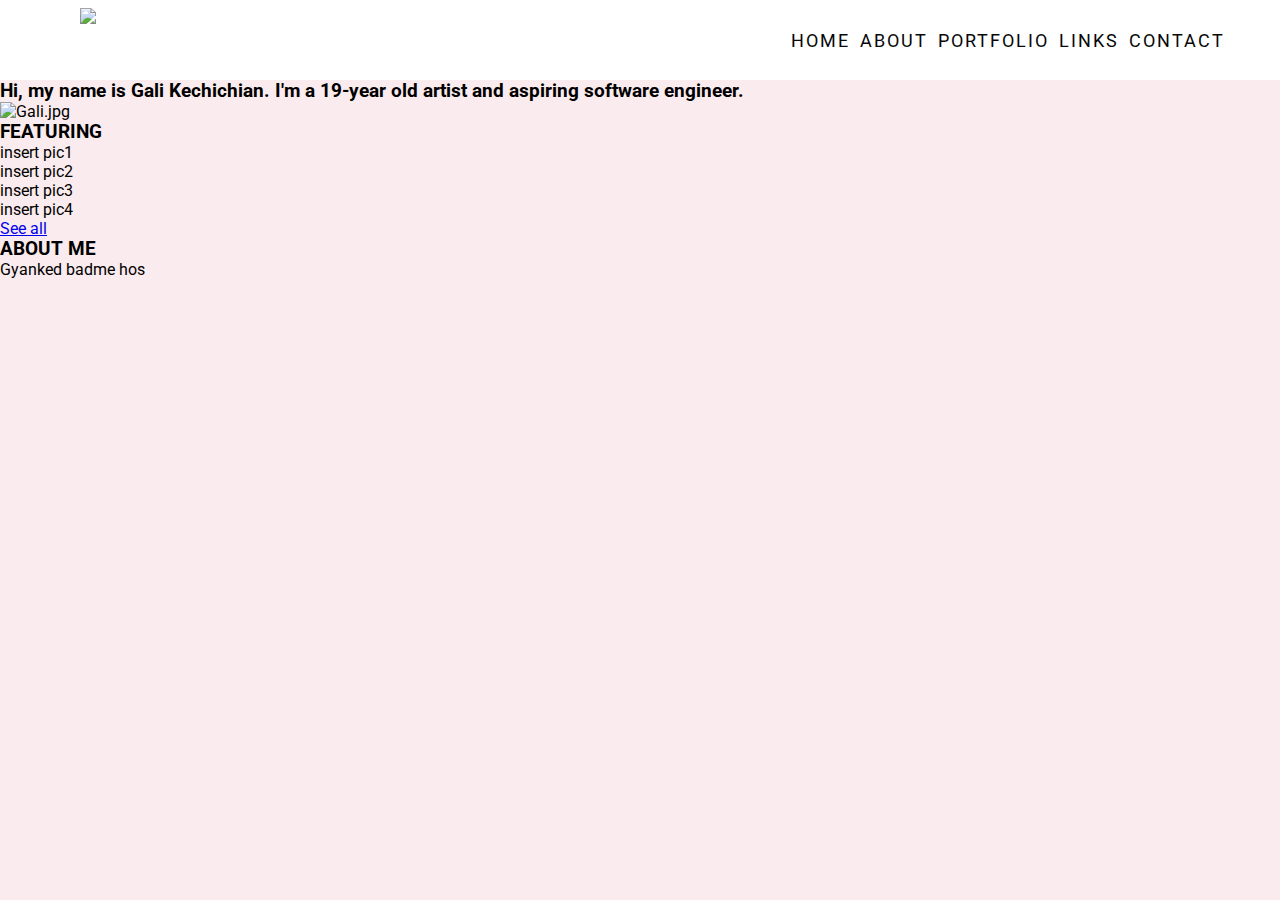
==== index.html @ 32425674 "v1" ====
<!DOCTYPE html>
<html lang="en">
<head>
    <meta charset="UTF-8">
    <meta http-equiv="X-UA-Compatible" content="IE=edge">
    <meta name="viewport" content="width=device-width, initial-scale=1.0">
    <title>Personal Portfolio</title>
    <link rel="stylesheet" href="style.css">
    <link rel="preconnect" href="https://fonts.googleapis.com">
<link rel="preconnect" href="https://fonts.gstatic.com" crossorigin>
<link href="https://fonts.googleapis.com/css2?family=Roboto:wght@100;300&display=swap" rel="stylesheet">
<link rel="stylesheet" href="https://cdnjs.cloudflare.com/ajax/libs/font-awesome/4.7.0/css/font-awesome.min.css"> 
</head>

<body>
    <nav id="topnav" class="myTopnav">
        <img class="Logo" src="myLogo.png" width="200"></img>
        <a href="javascript:void(0);" class="icon" onclick="myFunction()">
            <i class="fa fa-bars"></i>
        </a>
        <ul class="list-elements">
            <li><a href="index.html">HOME</a></li>
            <li><a href="#bio">ABOUT</a></li>
            <li><a href="works.html">PORTFOLIO</a></li>
            <li><a href="links.html">LINKS</a></li>
            <li><a href="contact.html">CONTACT</a></li>
        </ul>     
    </nav>
    <div class="filler"></div>
    <div>
        <h3 class="intro">Hi, my name is Gali Kechichian. I'm a 19-year old artist and aspiring software engineer.</h3>
        <img class="pic" src="gagoul.jpg" alt="Gali.jpg">
    </div>
    
    <div>
        <!-- Comment !!! :) -->
        <h3 class="feat">FEATURING</h3>
        <div class="drawing1">insert pic1</div>
        <div class="drawing2">insert pic2</div>
        <div class="drawing3">insert pic3</div>
        <div class="drawing4">insert pic4</div>
        <div class="seeall"><a href="ARTDEPO">See all</a></div>
        <h3 class="bio" id="bio">ABOUT ME </h3>
        <p>
            Gyanked badme hos
        </p>
    </div>

    <script>
    function myFunction() {
        var x = document.getElementById("myTopnav");
        if (x.className === "topnav") {
            x.className += " responsive";
        } else {
            x.className = "topnav";
        }
}
    </script>
</body>
</html>
---- style.css ----
* {
    margin: 0;
    padding: 0;
    font-family: 'Roboto', sans-serif;
    box-sizing:border-box;
}

body{
    background: hsl(347, 58%, 95%);
}

nav{
    height: 80px;
    background: white;
    display: flex;
    justify-content: space-between;
    align-items: center;
    padding: 0px 50px 0px 80px;
    position:fixed;
    width: 100%;
}

.Logo {
    height: 80%;
    width: auto;
}

.icon{
    color: rgb(195, 131, 131);
    display:none
    
}

nav ul{
    display: flex;
    list-style: none;

}
nav ul li a{
    color: #080808;
    text-decoration: none;
    margin: 0 5px;
    font-size: 18px;
    letter-spacing: 2px;
    transition: 0.3s;

}

nav ul li a:hover, nav ul li a.active{
    color: brown;
}

nav .menu-btn i{
    color:#080808;
}

.filler {
    height: 80px;
}

@media only screen and (max-width: 600px) {
    nav{
        height:65px;
        margin: auto;
        padding-top: 5px;
        padding-left: 17%;
        position:static;
    }

    .Logo {
        height: 50px;
        width: auto;
     }
    
    nav ul{
        position: fixed;
        top: 60px;
        left: 0;
        height: 100vh;
        width: 100%;
        display: block;
        text-align: center;

    }

    nav ul li{
        margin: 40px 0;
        font-size: 20px;
        display:blcok
    }

    .filler{
        height: 0;
    }

    .icon{
        display:inline;
    }




}
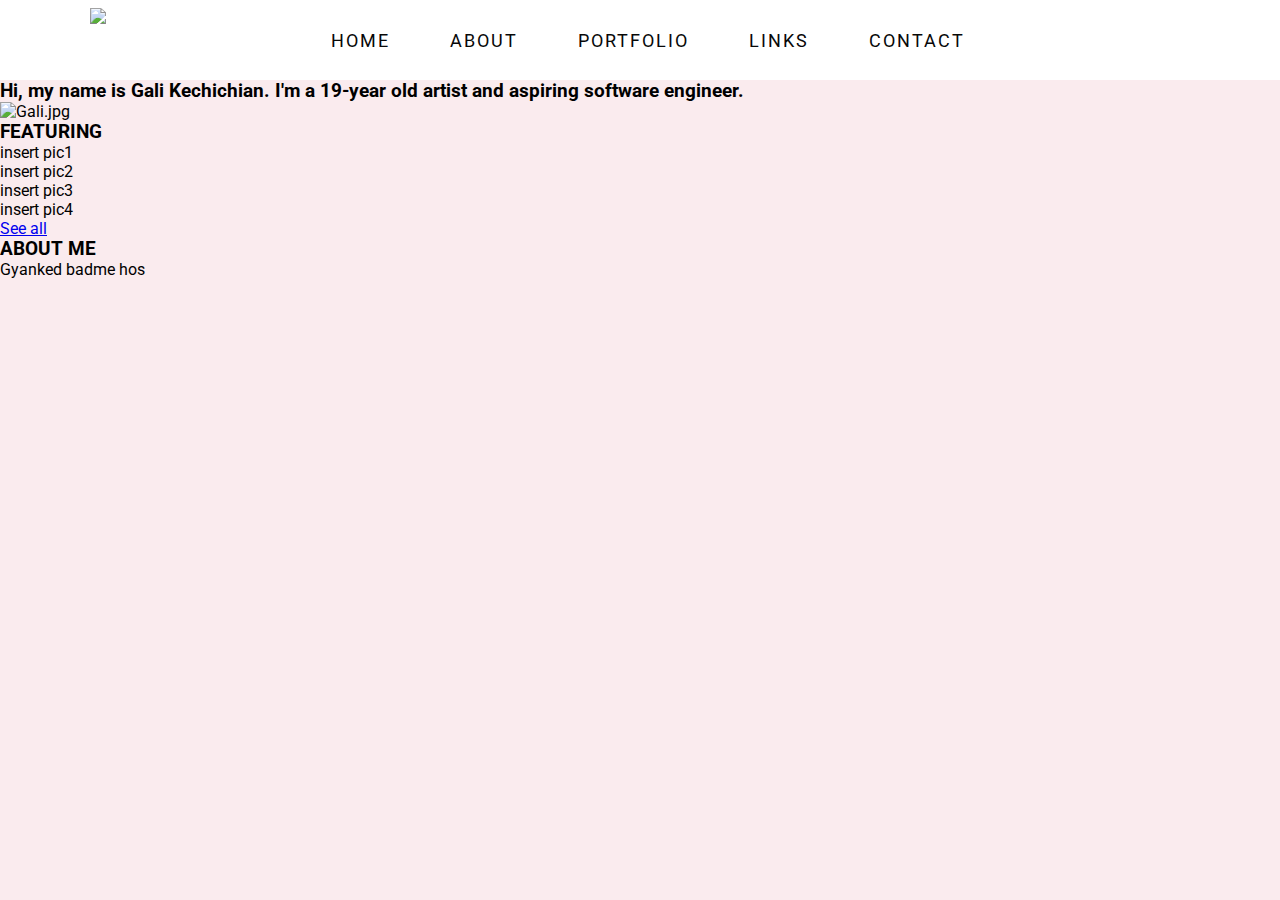
==== commit 138da4c2: "responive navbar added" ====
--- a/index.html
+++ b/index.html
@@ -13,20 +13,24 @@
 </head>
 
 <body>
-    <nav id="topnav" class="myTopnav">
-        <img class="Logo" src="myLogo.png" width="200"></img>
-        <a href="javascript:void(0);" class="icon" onclick="myFunction()">
-            <i class="fa fa-bars"></i>
-        </a>
-        <ul class="list-elements">
+    <nav>
+        <img class="logo" src="myLogo.png" width="200"></img>
+        <ul class="nav-links">
             <li><a href="index.html">HOME</a></li>
             <li><a href="#bio">ABOUT</a></li>
             <li><a href="works.html">PORTFOLIO</a></li>
             <li><a href="links.html">LINKS</a></li>
             <li><a href="contact.html">CONTACT</a></li>
-        </ul>     
+        </ul>
+        <div class="burger">
+            <div class="one"></div>
+            <div class="two"></div>
+            <div class="three"></div>
+        </div>   
     </nav>
+    
     <div class="filler"></div>
+    
     <div>
         <h3 class="intro">Hi, my name is Gali Kechichian. I'm a 19-year old artist and aspiring software engineer.</h3>
         <img class="pic" src="gagoul.jpg" alt="Gali.jpg">
@@ -46,15 +50,6 @@
         </p>
     </div>
 
-    <script>
-    function myFunction() {
-        var x = document.getElementById("myTopnav");
-        if (x.className === "topnav") {
-            x.className += " responsive";
-        } else {
-            x.className = "topnav";
-        }
-}
-    </script>
+    <script src="app.js"></script>
 </body>
 </html>--- a/style.css
+++ b/style.css
@@ -3,6 +3,8 @@
     padding: 0;
     font-family: 'Roboto', sans-serif;
     box-sizing:border-box;
+    transition: 0.3s;
+
 }
 
 body{
@@ -15,20 +17,14 @@
     display: flex;
     justify-content: space-between;
     align-items: center;
-    padding: 0px 50px 0px 80px;
+    padding: 0 7%;
     position:fixed;
     width: 100%;
 }
 
-.Logo {
+.logo {
     height: 80%;
     width: auto;
-}
-
-.icon{
-    color: rgb(195, 131, 131);
-    display:none
-    
 }
 
 nav ul{
@@ -39,66 +35,99 @@
 nav ul li a{
     color: #080808;
     text-decoration: none;
-    margin: 0 5px;
     font-size: 18px;
     letter-spacing: 2px;
-    transition: 0.3s;
+    margin: 0 30px;
+    display:block;
+
 
 }
-
 nav ul li a:hover, nav ul li a.active{
     color: brown;
-}
-
-nav .menu-btn i{
-    color:#080808;
 }
 
 .filler {
     height: 80px;
 }
 
-@media only screen and (max-width: 600px) {
-    nav{
-        height:65px;
-        margin: auto;
-        padding-top: 5px;
-        padding-left: 17%;
-        position:static;
+.burger div{
+    width:25px;
+    height:2px;
+    margin:5px;
+    background-color: rgb(195, 131, 131);
+    display:none;
+}
+
+.burger {
+    align-items: center;
+    justify-content: center;
+    cursor:pointer;
+}
+
+@media screen and (max-width: 768px) {
+    body{
+        overflow-x: hidden;
+    }
+    
+    nav {
+        position: static;
+        height: 11vh;
+        padding: 0 12%;
+
+    }
+    .filler {
+        height:0px;
     }
 
-    .Logo {
-        height: 50px;
-        width: auto;
-     }
-    
-    nav ul{
-        position: fixed;
-        top: 60px;
-        left: 0;
-        height: 100vh;
-        width: 100%;
-        display: block;
-        text-align: center;
+    .nav-links {
+        position:absolute;
+        justify-content: space-around;
+        right:0px;
+        height:89vh;
+        top: 11vh;
+        background-color: white;
+        display:flex;
+        flex-direction: column;
+        width: 50%;
+        transform: translate(100%);
 
     }
-
-    nav ul li{
-        margin: 40px 0;
-        font-size: 20px;
-        display:blcok
+    .nav-links li{
+        opacity:0;
+    }
+    .nav-links li a{
+        font-size: 15px;
+    }
+    .burger div{
+        display:block;
     }
 
-    .filler{
-        height: 0;
+    .nav-active {
+        transform: translate(0%);
     }
+}
 
-    .icon{
-        display:inline;
+@keyframes navLinkFade {
+    from{
+        opacity: 0;
+        transform:translate(50px);
     }
+    to{
+        opacity: 1;
+        transform: translate(0px);
+    }
+}
+
+.toggle .one{
+    transform: rotate(-45deg) translate(-5px,5px);
+    height: 3px;
+}
+.toggle .two{
+    opacity: 0;
+}
+.toggle .three{
+    transform: rotate(45deg) translate(-5px,-5px);
+    height: 3px;
+}
 
 
-
-
-}
-
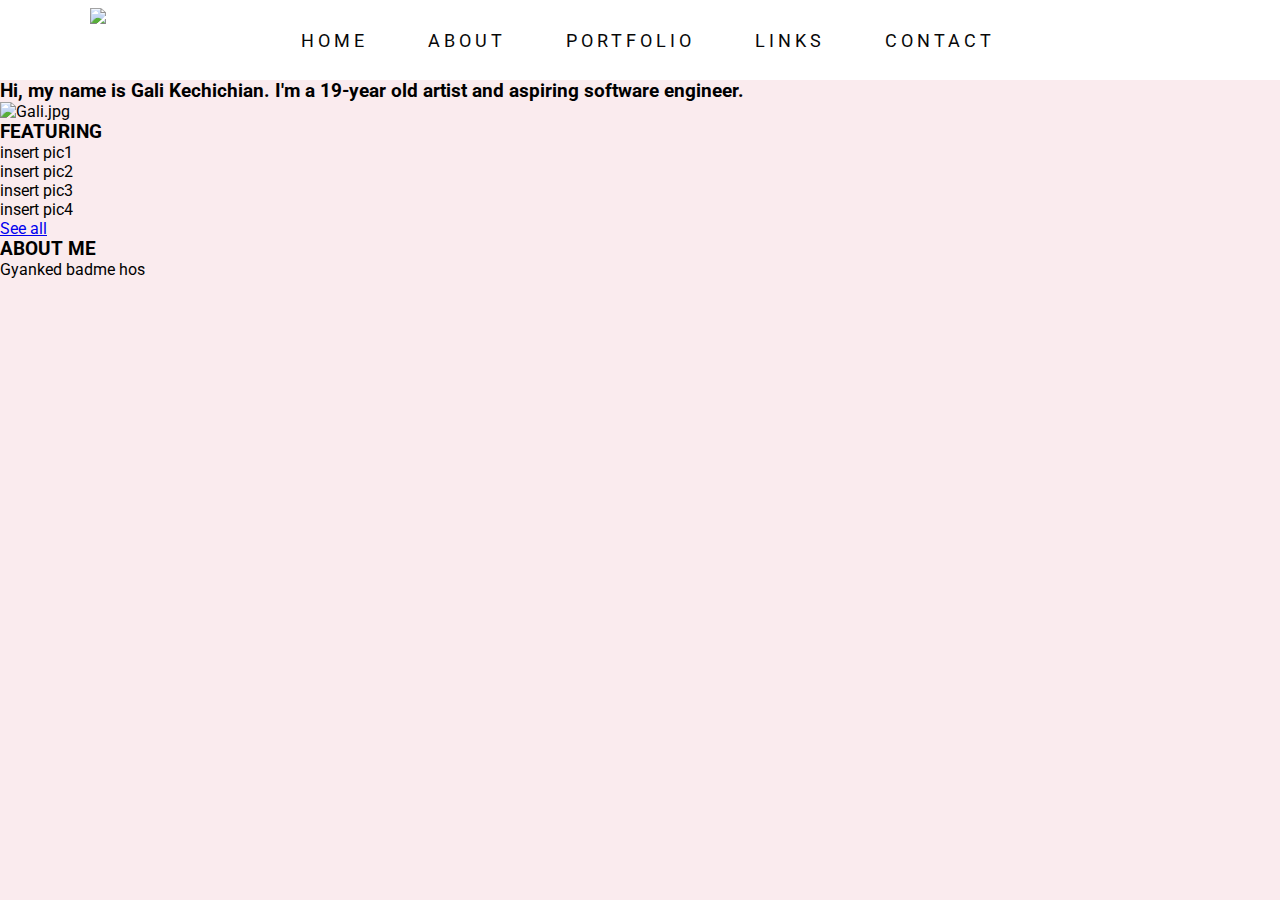
==== commit c6fac74e: "navbar updated (underline hover)" ====
--- a/index.html
+++ b/index.html
@@ -33,7 +33,7 @@
     
     <div>
         <h3 class="intro">Hi, my name is Gali Kechichian. I'm a 19-year old artist and aspiring software engineer.</h3>
-        <img class="pic" src="gagoul.jpg" alt="Gali.jpg">
+        <img class="pic" src="galoul.jpg" alt="Gali.jpg">
     </div>
     
     <div>
--- a/style.css
+++ b/style.css
@@ -1,14 +1,15 @@
 * {
     margin: 0;
     padding: 0;
-    font-family: 'Roboto', sans-serif;
+    font-family:'Roboto', sans-serif;
     box-sizing:border-box;
-    transition: 0.3s;
+    transition: 0.2s;
 
 }
 
 body{
     background: hsl(347, 58%, 95%);
+    overflow-x: scroll;
 }
 
 nav{
@@ -36,7 +37,7 @@
     color: #080808;
     text-decoration: none;
     font-size: 18px;
-    letter-spacing: 2px;
+    letter-spacing: 4px;
     margin: 0 30px;
     display:block;
 
@@ -44,6 +45,11 @@
 }
 nav ul li a:hover, nav ul li a.active{
     color: brown;
+    font-size:19px;
+    padding:4px 0px;
+    border-bottom: 1px solid;
+    
+    
 }
 
 .filler {
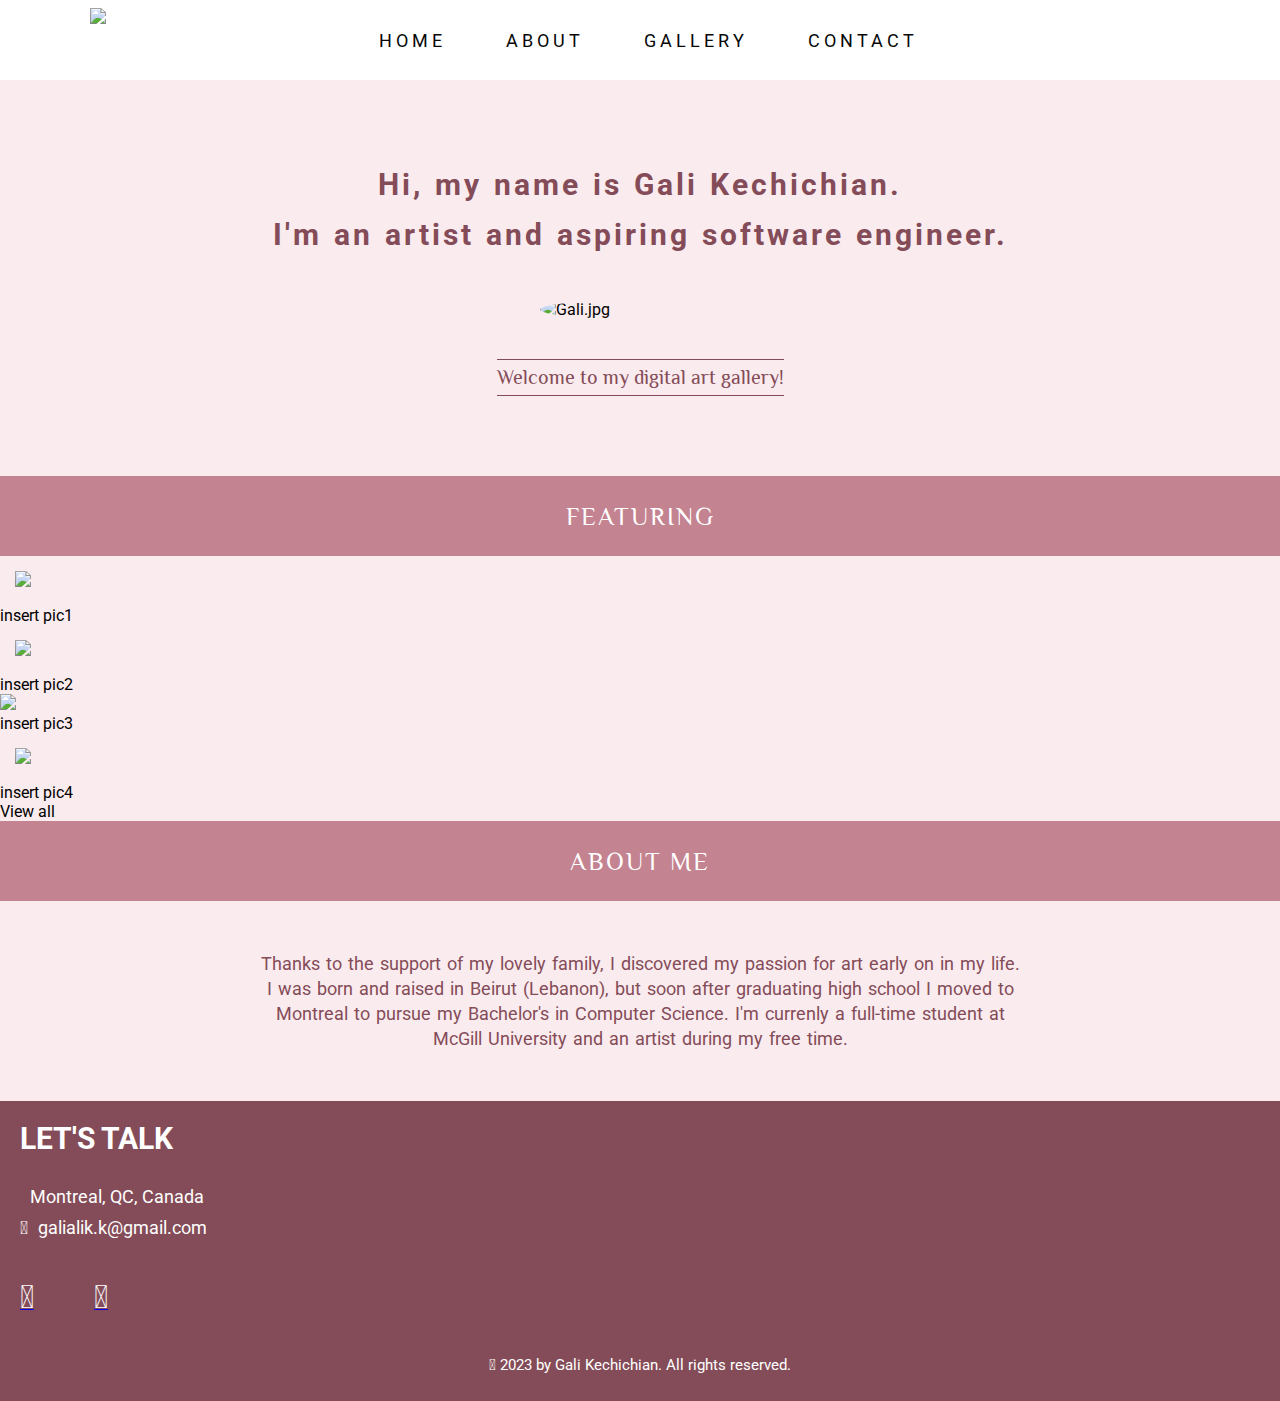
==== commit 981bb3f0: "home page front end missing featuring section" ====
--- a/index.html
+++ b/index.html
@@ -7,9 +7,9 @@
     <title>Personal Portfolio</title>
     <link rel="stylesheet" href="style.css">
     <link rel="preconnect" href="https://fonts.googleapis.com">
-<link rel="preconnect" href="https://fonts.gstatic.com" crossorigin>
-<link href="https://fonts.googleapis.com/css2?family=Roboto:wght@100;300&display=swap" rel="stylesheet">
-<link rel="stylesheet" href="https://cdnjs.cloudflare.com/ajax/libs/font-awesome/4.7.0/css/font-awesome.min.css"> 
+    <link rel="preconnect" href="https://fonts.gstatic.com" crossorigin>
+    <link href="https://fonts.googleapis.com/css2?family=Philosopher&family=Roboto:wght@100;300&display=swap" rel="stylesheet">
+    <link rel="stylesheet" href="https://cdnjs.cloudflare.com/ajax/libs/font-awesome/4.7.0/css/font-awesome.min.css">
 </head>
 
 <body>
@@ -17,9 +17,8 @@
         <img class="logo" src="myLogo.png" width="200"></img>
         <ul class="nav-links">
             <li><a href="index.html">HOME</a></li>
-            <li><a href="#bio">ABOUT</a></li>
-            <li><a href="works.html">PORTFOLIO</a></li>
-            <li><a href="links.html">LINKS</a></li>
+            <li><a href="#">ABOUT</a></li>
+            <li><a href="works.html">GALLERY</a></li>
             <li><a href="contact.html">CONTACT</a></li>
         </ul>
         <div class="burger">
@@ -31,25 +30,70 @@
     
     <div class="filler"></div>
     
-    <div>
-        <h3 class="intro">Hi, my name is Gali Kechichian. I'm a 19-year old artist and aspiring software engineer.</h3>
-        <img class="pic" src="galoul.jpg" alt="Gali.jpg">
+    <div class="section1">
+        <h3 class="intro">Hi, my name is Gali Kechichian. <br>I'm an artist and aspiring software engineer.</h3>
+        <img class="pic" src="galgoul.jpg" alt="Gali.jpg">
+        <p>Welcome to my digital art gallery!</p>
     </div>
+
+    <div class="feat"><p>Featuring</p></div>
     
-    <div>
-        <!-- Comment !!! :) -->
-        <h3 class="feat">FEATURING</h3>
-        <div class="drawing1">insert pic1</div>
-        <div class="drawing2">insert pic2</div>
-        <div class="drawing3">insert pic3</div>
-        <div class="drawing4">insert pic4</div>
-        <div class="seeall"><a href="ARTDEPO">See all</a></div>
-        <h3 class="bio" id="bio">ABOUT ME </h3>
+    <div class="preview-gallery">
+        <div class="resp-prev">
+            <div>
+                <img src="galgoul.jpg">
+                <div class="desc">insert pic1</div>
+            </div>
+        </div>
+
+        <div class="resp-prev">
+            <div>
+                <img src="ocean.jpg">
+                <div class="desc">insert pic2</div>
+            </div>  
+        </div>
+        
+        <div class="resp-prev">
+            </div>
+                <img src="tree.jpg">
+                <div class="desc">insert pic3</div>
+            </div>
+        </div>
+
+        <div class="resp-prev">
+            <div>
+                <img src="pups.jpg">
+                <div class="desc">insert pic4</div>
+            </div>
+        </div>
+
+        <p>View all</p>
+    </div>
+
+    <div class="about-me"><p>About me</p></div>
+    
+    <div class="bio">
         <p>
-            Gyanked badme hos
+            Thanks to the support of my lovely family, 
+            I discovered my passion for art early on in my life. 
+            <br>I was born and raised in Beirut (Lebanon), but soon after graduating high
+            school I moved to Montreal to pursue my Bachelor's in Computer Science.
+            I'm currenly a full-time student at McGill University and an artist during my free time.
         </p>
     </div>
 
+    <div class="footer">
+        <h3>Let's talk</h3>
+        <p><i id="pin" class="fa-solid fa-location-dot"></i>Montreal, QC, Canada</p>
+        <p><i id="mail"class="fa-regular fa-envelope"></i>galialik.k@gmail.com</p>
+        <ul class="socials">
+            <li><a target="_blank" href="https://www.instagram.com/galidraws"><i class="fa-brands fa-instagram fa-2x"></i></a></li>
+            <li><a target="_blank" href="https://www.tiktok.com/@gali.draws"><i class="fa-brands fa-tiktok fa-2x"></i></a></li>
+            <li><a target="_blank" href="https://www.linkedin.com/in/galikechichian/"><i class="fa-brands fa-linkedin fa-2x"></i></a></li>
+        </ul>
+        <p id="copy" class="copyright"><i class="fa-regular fa-copyright"></i>2023 by Gali Kechichian. All rights reserved.</p>
+    </div>
     <script src="app.js"></script>
+    <script src="https://kit.fontawesome.com/c9be313216.js" crossorigin="anonymous"></script>
 </body>
 </html>--- a/style.css
+++ b/style.css
@@ -44,12 +44,10 @@
 
 }
 nav ul li a:hover, nav ul li a.active{
-    color: brown;
+    color: rgb(132, 76, 88);
     font-size:19px;
     padding:4px 0px;
-    border-bottom: 1px solid;
-    
-    
+    border-bottom: 1px solid;    
 }
 
 .filler {
@@ -69,6 +67,166 @@
     justify-content: center;
     cursor:pointer;
 }
+
+.section1 {
+    display:flex;
+    flex-direction: column;
+    margin: 80px  auto;
+    max-width: 60%;
+    align-items: center;
+}
+
+.section1 h3{
+    font-size: 30px;
+    color: rgb(132, 76, 88);
+    line-height: 50px;
+    letter-spacing: 3px;
+    word-spacing: 2px;
+    text-align:center;
+    
+}
+
+.section1 p{
+    color: rgb(132, 76, 88);
+    font-size: 20px;
+    font-family:'Philosopher', serif;
+    text-align:center;
+    line-height: 35px;
+    border-top: 1px solid rgb(132, 76, 88);
+    border-bottom: 1px solid rgb(132, 76, 88);
+}
+.pic {
+    width: 200px;
+    height: auto;
+    border-radius:50%;
+    margin: 40px 0px;
+}
+
+div .gallery img {
+    width: 100%;
+    height: auto;
+  }
+  
+.resp-prev div img {
+padding: 15px;
+text-align: center;
+}
+
+  
+.resp-preview {
+padding: 0 6px;
+float: left;
+width: 24.99999%;
+}
+
+.clearfix:after {
+content: "";
+display: table;
+clear: both;
+}
+  
+
+
+.preview-gallery p{
+    width:fit-content;
+    color: rgb(132, 76, 88);
+    padding-bottom: 4px;
+    margin: 30px auto;
+    text-align: center;
+    border-bottom: 1px solid rgb(132, 76, 88);
+
+}
+.preview-gallery p:hover{
+    border-bottom: 1px solid black;
+    color: black;
+    font-size:17px;
+
+}
+
+
+
+.feat, .about-me {
+    display: flex;
+    margin:auto;
+    height: 80px;
+    width:100%;
+    background-color:rgb(195, 131, 145);
+}
+
+.feat p, .about-me p{
+    color: #fff;
+    font-size:25px;
+    font-weight: 100;
+    font-family:'Philosopher', serif;
+    margin: auto;
+    letter-spacing: 2px;
+    text-transform: uppercase;
+}
+
+.bio {
+    margin:30px auto;
+    display:flex;
+    max-width: 800px;
+}
+
+.bio p{
+    text-align: center;
+    padding: 20px 20px;
+    line-height: 25px;
+    font-size: 18px;
+    color: rgb(132, 76, 88);
+    word-spacing: 2px;
+
+}
+
+.footer{
+    background-color: rgb(132, 76, 88);
+    padding:20px;
+    height: 300px;
+}
+
+.footer h3{
+    font-size: 30px;
+    text-transform: uppercase;
+}
+
+.footer h3{
+    color:#fff;
+    margin-bottom:30px;
+}
+
+.footer p{
+    font-size:18px;
+    margin-bottom:10px;
+    color:#fff;
+}
+
+#pin, #mail{
+    margin-right:10px;
+}
+
+.socials{
+    margin:40px 0px;
+    display:flex;
+    list-style: none;
+}
+
+.socials li a{
+    margin-right:30px;
+}
+.socials li a i{
+    color:#fff;
+    width:25px;
+}
+#copy{
+    font-size: 15px;
+    text-align: center;
+}
+
+.copyright i{
+    margin-right:4px;
+}
+
 
 @media screen and (max-width: 768px) {
     body{
@@ -111,6 +269,15 @@
     .nav-active {
         transform: translate(0%);
     }
+
+    .section1 h3 {
+        font-size: 20px;
+    }
+
+    .feat, .about-me {
+        height: 8vh;
+    }
+
 }
 
 @keyframes navLinkFade {
@@ -134,6 +301,4 @@
 .toggle .three{
     transform: rotate(45deg) translate(-5px,-5px);
     height: 3px;
-}
-
-
+}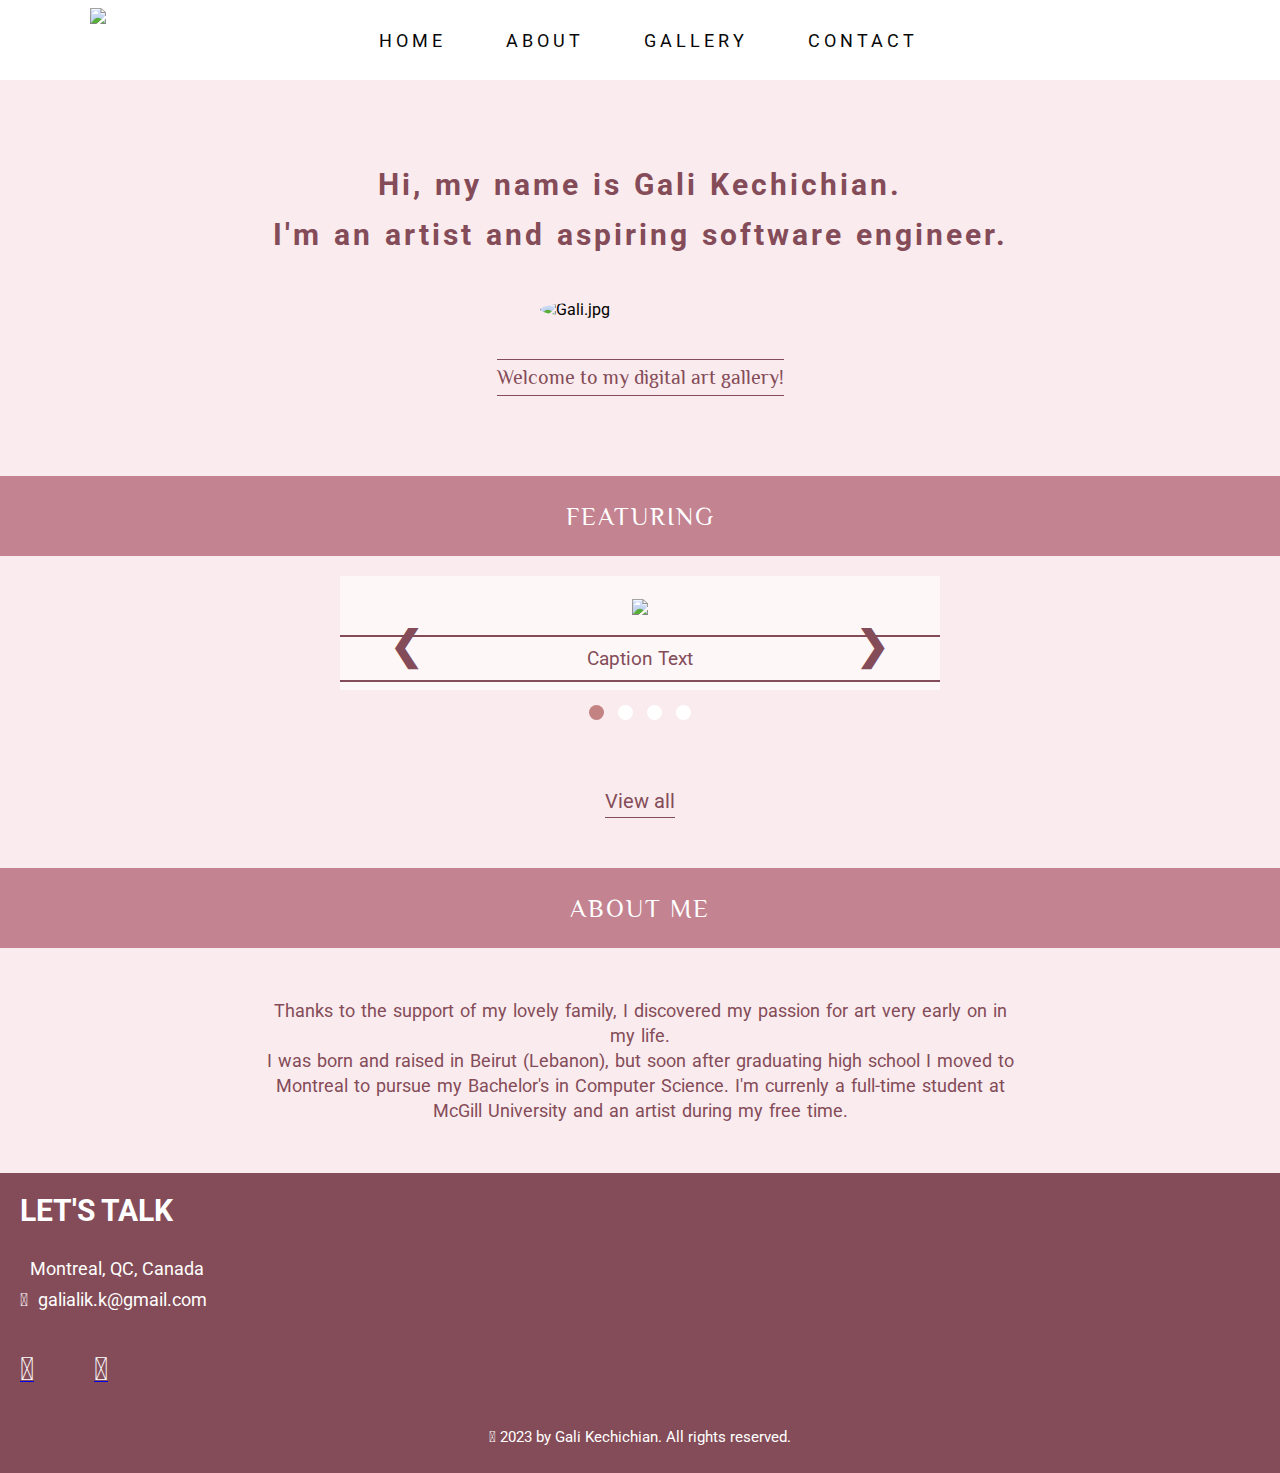
==== commit 182f47ea: "home page UI completed" ====
--- a/index.html
+++ b/index.html
@@ -38,44 +38,51 @@
 
     <div class="feat"><p>Featuring</p></div>
     
-    <div class="preview-gallery">
-        <div class="resp-prev">
-            <div>
-                <img src="galgoul.jpg">
-                <div class="desc">insert pic1</div>
-            </div>
-        </div>
+    <div class="slideshow-container">
 
-        <div class="resp-prev">
-            <div>
-                <img src="ocean.jpg">
-                <div class="desc">insert pic2</div>
-            </div>  
+        <div class="mySlides">
+          <img src="galgoul.jpg" >
+          <div class="text">Caption Text</div>
         </div>
         
-        <div class="resp-prev">
-            </div>
-                <img src="tree.jpg">
-                <div class="desc">insert pic3</div>
-            </div>
+        <div class="mySlides">
+          <img src="pups.jpg">
+          <div class="text">Caption Two</div>
         </div>
+        
+        <div class="mySlides">
+          <img src="ocean.jpg">
+          <div class="text">Caption Three</div>
+        </div>
+        
+        <div class="mySlides">
+            <img src="tree.jpg">
+            <div class="text">Caption Four</div>
+          </div>
+        
+        <a class="prev" onclick="plusSlides(-1)">❮</a>
+        <a class="next" onclick="plusSlides(1)">❯</a>
+        
+    </div>
+        
+    <div style="text-align:center">
+        <span class="dot" onclick="currentSlide(1)"></span> 
+        <span class="dot" onclick="currentSlide(2)"></span> 
+        <span class="dot" onclick="currentSlide(3)"></span> 
+        <span class="dot" onclick="currentSlide(4)"></span> 
 
-        <div class="resp-prev">
-            <div>
-                <img src="pups.jpg">
-                <div class="desc">insert pic4</div>
-            </div>
-        </div>
+    </div>
+        
 
-        <p>View all</p>
-    </div>
+    <div class="view-all">View all</div>
+
 
     <div class="about-me"><p>About me</p></div>
     
     <div class="bio">
         <p>
             Thanks to the support of my lovely family, 
-            I discovered my passion for art early on in my life. 
+            I discovered my passion for art very early on in my life. 
             <br>I was born and raised in Beirut (Lebanon), but soon after graduating high
             school I moved to Montreal to pursue my Bachelor's in Computer Science.
             I'm currenly a full-time student at McGill University and an artist during my free time.
--- a/style.css
+++ b/style.css
@@ -13,6 +13,7 @@
 }
 
 nav{
+    z-index: 99;
     height: 80px;
     background: white;
     display: flex;
@@ -102,48 +103,137 @@
     margin: 40px 0px;
 }
 
-div .gallery img {
-    width: 100%;
-    height: auto;
-  }
-  
-.resp-prev div img {
-padding: 15px;
-text-align: center;
-}
-
-  
-.resp-preview {
-padding: 0 6px;
-float: left;
-width: 24.99999%;
-}
-
-.clearfix:after {
-content: "";
-display: table;
-clear: both;
-}
-  
-
-
-.preview-gallery p{
+.mySlides {
+    display: none;
+    background-color:hsl(343, 64%, 98%);
+    text-align: center;
+    padding-top: 20px;
+    padding-bottom: 75px;
+}
+
+img {
+    vertical-align: middle;
+    max-height:50vh;
+    width:auto;
+}
+
+/* Slideshow container */
+.slideshow-container {
+    position: relative;
+    max-width:600px;
+    margin-top: 20px;
+    margin-left: auto;
+    margin-right: auto;
+}
+
+/* Next & previous buttons */
+.prev, .next {
+  cursor: pointer;
+  position: absolute;
+  width: auto;
+  top: 40%;
+  color: rgb(132, 76, 88);
+  font-weight: bold;
+  font-size: 40px;
+  transition: 0.3s ease;
+  border-radius: 0 3px 3px 0;
+  padding: 0 20px;
+  user-select: none;
+}
+
+/* Position the "next button" to the right */
+.next {
+    margin: 0 30px;
+    right: 0;
+    border-radius: 5% 0 0 5%;
+}
+
+.prev {
+    margin: 0 30px;
+    left: 0;
+    border-radius: 5% 0 0 5%;
+}
+
+/* On hover, add a black background color with a little bit see-through */
+.prev:hover, .next:hover {
+    background-color:rgb(132, 76, 88);
+    color: hsl(347, 58%, 95%)
+}
+
+/* Caption text */
+.text {
+  color: rgb(132, 76, 88);
+  font-size: 19px;
+  padding:10px;
+  position: absolute;
+  bottom: 8px;
+  width: 100%;
+  text-align: center;
+  border-bottom: 2px solid;
+  border-top: 2px solid;
+
+
+}
+
+/* The dots/bullets/indicators */
+.dot {
+  cursor: pointer;
+  height: 15px;
+  width: 15px;
+  margin: 15px 5px;
+  background-color: white;
+  border-radius: 50%;
+  display: inline-block;
+  transition: background-color 0.6s ease;
+}
+
+.active, .dot:hover {
+  background-color: rgb(195, 131, 131);
+}
+
+/* Fading animation */
+.fade {
+  animation-name: fade;
+  animation-duration: 1.5s;
+}
+
+@keyframes fade {
+  from {opacity: .4} 
+  to {opacity: 1}
+}
+
+/* On smaller screens, decrease text size */
+@media only screen and (max-width: 375px) {
+  .prev, .next{font-size: 30px;}
+
+  .text{font-size: 15px;}
+}
+
+@media only screen and (max-width: 500px) {
+    img {
+        max-height:190px;
+    }
+}
+
+
+
+.view-all{
+    font-size: 20px;
     width:fit-content;
     color: rgb(132, 76, 88);
     padding-bottom: 4px;
-    margin: 30px auto;
+    margin: 50px auto;
     text-align: center;
     border-bottom: 1px solid rgb(132, 76, 88);
 
 }
-.preview-gallery p:hover{
+.view-all:hover{
     border-bottom: 1px solid black;
     color: black;
-    font-size:17px;
-
-}
-
-
+    font-size:22px;
+    cursor: pointer;
+
+}
 
 .feat, .about-me {
     display: flex;
@@ -278,6 +368,11 @@
         height: 8vh;
     }
 
+    .prev, .next {
+        top:101%;
+        
+      }
+
 }
 
 @keyframes navLinkFade {
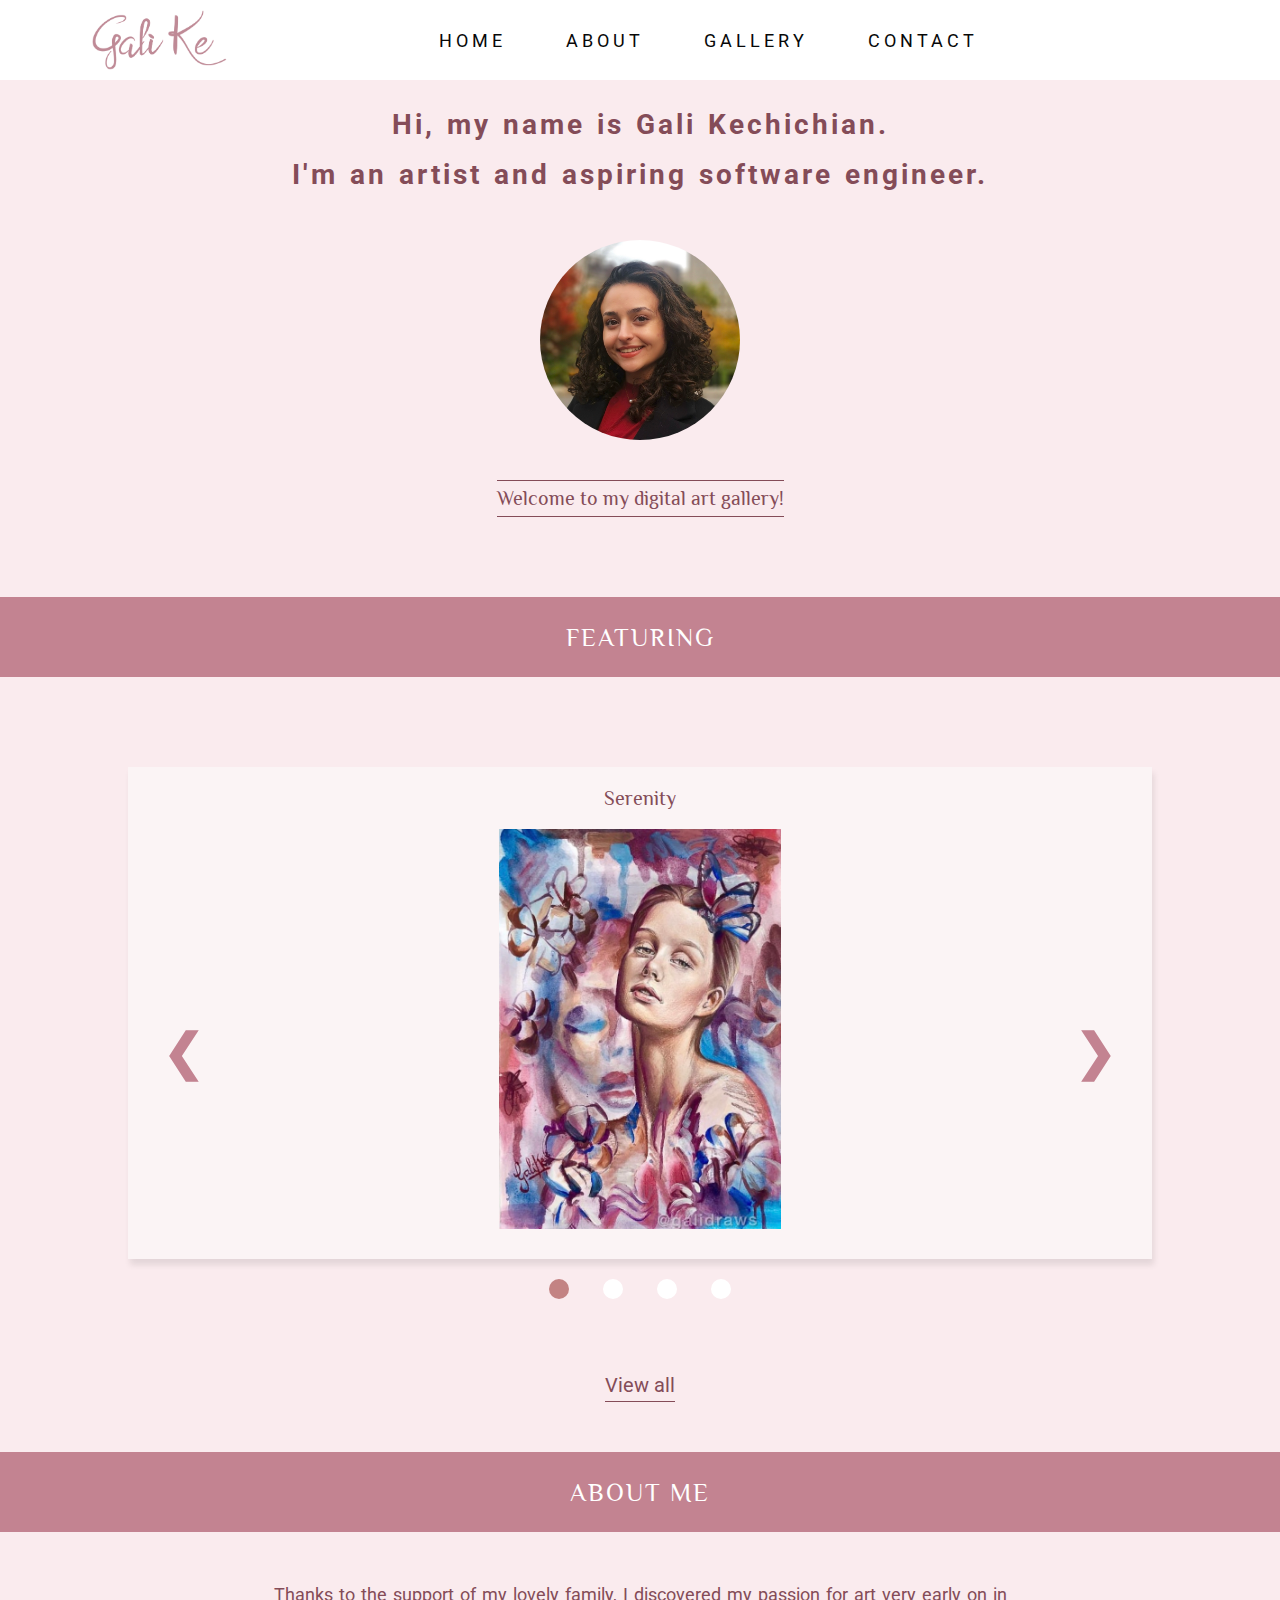
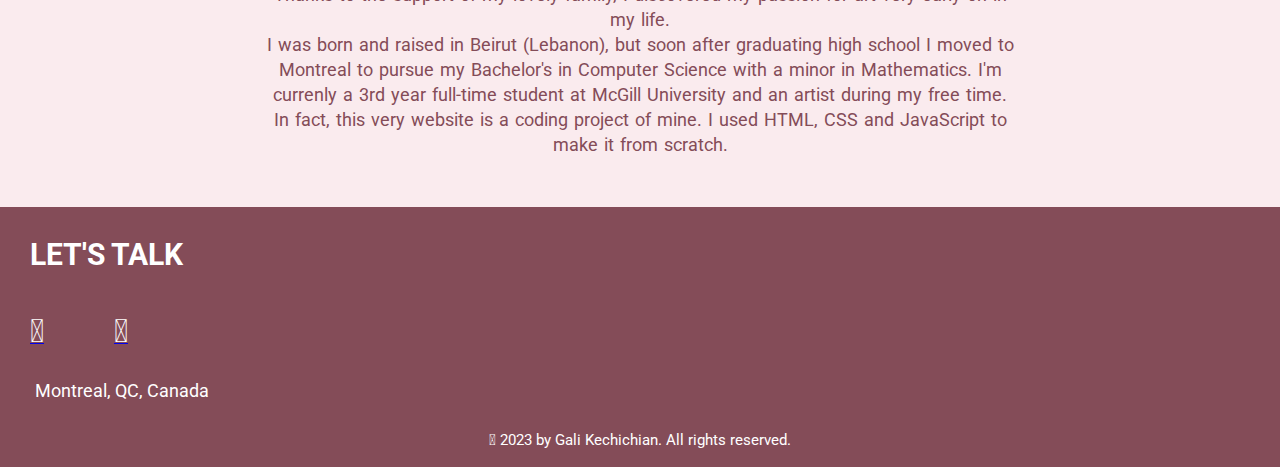
==== commit 0617fc17: "refactored html and css files to root" ====
--- a/index.html
+++ b/index.html
@@ -1,10 +1,12 @@
+<!--Author: Gali Kechichian-->
+
 <!DOCTYPE html>
 <html lang="en">
 <head>
     <meta charset="UTF-8">
     <meta http-equiv="X-UA-Compatible" content="IE=edge">
     <meta name="viewport" content="width=device-width, initial-scale=1.0">
-    <title>Personal Portfolio</title>
+    <title>Gali Kechichian: Personal Portfolio</title>
     <link rel="stylesheet" href="style.css">
     <link rel="preconnect" href="https://fonts.googleapis.com">
     <link rel="preconnect" href="https://fonts.gstatic.com" crossorigin>
@@ -13,13 +15,13 @@
 </head>
 
 <body>
-    <nav>
-        <img class="logo" src="myLogo.png" width="200"></img>
+    <nav id="navbar">
+        <img class="logo" src="images/myLogo.png" width="200"></img>
         <ul class="nav-links">
-            <li><a href="index.html">HOME</a></li>
-            <li><a href="#">ABOUT</a></li>
-            <li><a href="works.html">GALLERY</a></li>
-            <li><a href="contact.html">CONTACT</a></li>
+            <li><a id="home-link">HOME</a></li>
+            <li><a id="about-link" class="">ABOUT</a></li>
+            <li><a class="nav__link" href="gallery.html">GALLERY</a></li>
+            <li><a class="nav__link" href="contact.html">CONTACT</a></li>
         </ul>
         <div class="burger">
             <div class="one"></div>
@@ -28,41 +30,46 @@
         </div>   
     </nav>
     
-    <div class="filler"></div>
+    <div id="home" class="filler"></div>
     
     <div class="section1">
         <h3 class="intro">Hi, my name is Gali Kechichian. <br>I'm an artist and aspiring software engineer.</h3>
-        <img class="pic" src="galgoul.jpg" alt="Gali.jpg">
+        <img class="pic" src="images/galgoul.jpg">
         <p>Welcome to my digital art gallery!</p>
     </div>
 
-    <div class="feat"><p>Featuring</p></div>
+    <div id="featuring" class="feat"><p>Featuring</p></div>
     
-    <div class="slideshow-container">
+    <p id="swipe-msg">
+        <i class="fa-solid fa-angles-left"></i>
+        Swipe to reveal
+        <i class="fa-solid fa-angles-right"></i>
+    </p>
 
+    <div id="slideshow-container">
         <div class="mySlides">
-          <img src="galgoul.jpg" >
-          <div class="text">Caption Text</div>
+            <div class="text">Serenity</div>
+            <img src="images/IMG_2476.jpg" >
         </div>
         
         <div class="mySlides">
-          <img src="pups.jpg">
-          <div class="text">Caption Two</div>
+            <div class="text">Melodies</div>
+            <img src="images/IMG_3205.jpg">
         </div>
         
         <div class="mySlides">
-          <img src="ocean.jpg">
-          <div class="text">Caption Three</div>
+            <div class="text">Fall</div>
+            <img src="images/IMG_3197.jpg">
         </div>
         
         <div class="mySlides">
-            <img src="tree.jpg">
-            <div class="text">Caption Four</div>
-          </div>
-        
+            <div class="text">Fragile Heart</div>
+            <img src="images/IMG_3218.jpg">
+        </div>
+
         <a class="prev" onclick="plusSlides(-1)">❮</a>
         <a class="next" onclick="plusSlides(1)">❯</a>
-        
+
     </div>
         
     <div style="text-align:center">
@@ -70,37 +77,38 @@
         <span class="dot" onclick="currentSlide(2)"></span> 
         <span class="dot" onclick="currentSlide(3)"></span> 
         <span class="dot" onclick="currentSlide(4)"></span> 
-
     </div>
         
 
-    <div class="view-all">View all</div>
+    <a class='view-all' href="gallery.html">View all</a>
 
 
-    <div class="about-me"><p>About me</p></div>
+    <div id="abt-me" class="about-me"><p>About me</p></div>
     
     <div class="bio">
         <p>
             Thanks to the support of my lovely family, 
             I discovered my passion for art very early on in my life. 
             <br>I was born and raised in Beirut (Lebanon), but soon after graduating high
-            school I moved to Montreal to pursue my Bachelor's in Computer Science.
-            I'm currenly a full-time student at McGill University and an artist during my free time.
+            school I moved to Montreal to pursue my Bachelor's in Computer Science with a minor in Mathematics.
+            I'm currenly a 3rd year full-time student at McGill University and an artist during my free time.
+            <br>In fact, this very website is a coding project of mine. I used HTML, 
+            CSS and JavaScript to make it from scratch. <i class="fa-regular fa-face-smile-beam"></i>
         </p>
     </div>
 
     <div class="footer">
         <h3>Let's talk</h3>
-        <p><i id="pin" class="fa-solid fa-location-dot"></i>Montreal, QC, Canada</p>
-        <p><i id="mail"class="fa-regular fa-envelope"></i>galialik.k@gmail.com</p>
         <ul class="socials">
             <li><a target="_blank" href="https://www.instagram.com/galidraws"><i class="fa-brands fa-instagram fa-2x"></i></a></li>
             <li><a target="_blank" href="https://www.tiktok.com/@gali.draws"><i class="fa-brands fa-tiktok fa-2x"></i></a></li>
             <li><a target="_blank" href="https://www.linkedin.com/in/galikechichian/"><i class="fa-brands fa-linkedin fa-2x"></i></a></li>
         </ul>
+        <p><i id="pin" class="fa-solid fa-location-dot"></i>Montreal, QC, Canada</p>
         <p id="copy" class="copyright"><i class="fa-regular fa-copyright"></i>2023 by Gali Kechichian. All rights reserved.</p>
     </div>
-    <script src="app.js"></script>
+    <script src="src/navLinks.js"></script>
+    <script src="src/homeSlider.js"></script>
     <script src="https://kit.fontawesome.com/c9be313216.js" crossorigin="anonymous"></script>
 </body>
 </html>--- a/style.css
+++ b/style.css
@@ -1,21 +1,23 @@
+/*Author: Gali Kechichian*/
+
 * {
     margin: 0;
     padding: 0;
     font-family:'Roboto', sans-serif;
     box-sizing:border-box;
     transition: 0.2s;
-
-}
-
+}
 body{
     background: hsl(347, 58%, 95%);
     overflow-x: scroll;
 }
-
+html{
+    scroll-behavior: smooth;
+}
 nav{
     z-index: 99;
     height: 80px;
-    background: white;
+    background:white;
     display: flex;
     justify-content: space-between;
     align-items: center;
@@ -23,12 +25,10 @@
     position:fixed;
     width: 100%;
 }
-
 .logo {
     height: 80%;
     width: auto;
 }
-
 nav ul{
     display: flex;
     list-style: none;
@@ -41,20 +41,17 @@
     letter-spacing: 4px;
     margin: 0 30px;
     display:block;
-
-
-}
-nav ul li a:hover, nav ul li a.active{
-    color: rgb(132, 76, 88);
-    font-size:19px;
-    padding:4px 0px;
-    border-bottom: 1px solid;    
-}
-
+}
+nav ul li a:hover, 
+nav ul li a.nav-active{
+    color: rgb(195, 131, 131);
+    font-weight: bolder;
+    cursor: pointer;
+}
 .filler {
     height: 80px;
-}
-
+    background-color: hsl(347, 58%, 95%);
+}
 .burger div{
     width:25px;
     height:2px;
@@ -62,23 +59,22 @@
     background-color: rgb(195, 131, 131);
     display:none;
 }
-
 .burger {
     align-items: center;
     justify-content: center;
     cursor:pointer;
 }
-
 .section1 {
     display:flex;
     flex-direction: column;
-    margin: 80px  auto;
+    margin-top: 20px;
+    margin-bottom: 80px;
+    margin-left: auto; margin-right:auto;
     max-width: 60%;
     align-items: center;
 }
-
 .section1 h3{
-    font-size: 30px;
+    font-size: 28px;
     color: rgb(132, 76, 88);
     line-height: 50px;
     letter-spacing: 3px;
@@ -86,7 +82,6 @@
     text-align:center;
     
 }
-
 .section1 p{
     color: rgb(132, 76, 88);
     font-size: 20px;
@@ -102,106 +97,94 @@
     border-radius:50%;
     margin: 40px 0px;
 }
-
 .mySlides {
-    display: none;
-    background-color:hsl(343, 64%, 98%);
-    text-align: center;
-    padding-top: 20px;
-    padding-bottom: 75px;
-}
-
-img {
+    background-color: hsl(351, 47%, 97%);
+    box-shadow: 2px 6px 6px rgba(0, 0, 0, 0.09);
+    text-align: center;
+    padding-bottom:30px;
+}
+.mySlides img {
     vertical-align: middle;
-    max-height:50vh;
+    height:400px;
     width:auto;
 }
-
-/* Slideshow container */
-.slideshow-container {
+#swipe-msg{
+    display:none;
+    color:rgb(195, 131, 145);
+    margin-top:70px;
+    margin-bottom:-70px;
+    letter-spacing: 2px;
+    text-align: center;
+}
+#slideshow-container {
     position: relative;
-    max-width:600px;
-    margin-top: 20px;
+    margin-top:90px;
+    width:80%;
     margin-left: auto;
     margin-right: auto;
 }
-
+/* Caption text */
+.text {
+    color: rgb(132, 76, 88);
+    font-family: 'Philosopher', serif;
+    font-size: 20px;
+    padding:20px 0;
+    bottom: 8px;
+    width: 100%;
+    text-align: center;
+}
 /* Next & previous buttons */
 .prev, .next {
   cursor: pointer;
   position: absolute;
   width: auto;
-  top: 40%;
-  color: rgb(132, 76, 88);
+  top: 52%;
+  color: rgb(195, 131, 145);
   font-weight: bold;
-  font-size: 40px;
+  font-size: 50px;
   transition: 0.3s ease;
   border-radius: 0 3px 3px 0;
-  padding: 0 20px;
+  padding: 0 15px;
   user-select: none;
 }
-
 /* Position the "next button" to the right */
 .next {
-    margin: 0 30px;
-    right: 0;
+    right: 20px;
     border-radius: 5% 0 0 5%;
 }
-
 .prev {
-    margin: 0 30px;
-    left: 0;
+    left: 20px;
     border-radius: 5% 0 0 5%;
 }
-
 /* On hover, add a black background color with a little bit see-through */
 .prev:hover, .next:hover {
     background-color:rgb(132, 76, 88);
     color: hsl(347, 58%, 95%)
 }
 
-/* Caption text */
-.text {
-  color: rgb(132, 76, 88);
-  font-size: 19px;
-  padding:10px;
-  position: absolute;
-  bottom: 8px;
-  width: 100%;
-  text-align: center;
-  border-bottom: 2px solid;
-  border-top: 2px solid;
-
-
-}
-
 /* The dots/bullets/indicators */
 .dot {
   cursor: pointer;
-  height: 15px;
-  width: 15px;
-  margin: 15px 5px;
+  height: 20px;
+  width: 20px;
+  margin: 20px 15px;
   background-color: white;
   border-radius: 50%;
   display: inline-block;
   transition: background-color 0.6s ease;
 }
-
-.active, .dot:hover {
+.dot-active, .dot:hover {
   background-color: rgb(195, 131, 131);
 }
-
 /* Fading animation */
 .fade {
   animation-name: fade;
   animation-duration: 1.5s;
 }
-
 @keyframes fade {
   from {opacity: .4} 
   to {opacity: 1}
 }
-
 /* On smaller screens, decrease text size */
 @media only screen and (max-width: 375px) {
   .prev, .next{font-size: 30px;}
@@ -209,32 +192,25 @@
   .text{font-size: 15px;}
 }
 
-@media only screen and (max-width: 500px) {
-    img {
-        max-height:190px;
-    }
-}
-
-
-
 .view-all{
+    display: flex;
+    width:fit-content;
+    margin: 50px auto;
+    text-decoration: none;
     font-size: 20px;
-    width:fit-content;
     color: rgb(132, 76, 88);
     padding-bottom: 4px;
-    margin: 50px auto;
     text-align: center;
     border-bottom: 1px solid rgb(132, 76, 88);
-
-}
+}
+
+
 .view-all:hover{
     border-bottom: 1px solid black;
     color: black;
     font-size:22px;
     cursor: pointer;
-
-}
-
+}
 .feat, .about-me {
     display: flex;
     margin:auto;
@@ -242,7 +218,6 @@
     width:100%;
     background-color:rgb(195, 131, 145);
 }
-
 .feat p, .about-me p{
     color: #fff;
     font-size:25px;
@@ -252,13 +227,11 @@
     letter-spacing: 2px;
     text-transform: uppercase;
 }
-
 .bio {
     margin:30px auto;
     display:flex;
     max-width: 800px;
 }
-
 .bio p{
     text-align: center;
     padding: 20px 20px;
@@ -268,41 +241,33 @@
     word-spacing: 2px;
 
 }
-
 .footer{
     background-color: rgb(132, 76, 88);
-    padding:20px;
-    height: 300px;
-}
-
+    padding:30px;
+    height: 260px;
+
+}
 .footer h3{
     font-size: 30px;
     text-transform: uppercase;
-}
-
-.footer h3{
     color:#fff;
-    margin-bottom:30px;
-}
-
+    margin-bottom:40px;
+}
 .footer p{
     font-size:18px;
-    margin-bottom:10px;
+    margin: 30px auto auto auto;
     color:#fff;
 }
-
-#pin, #mail{
-    margin-right:10px;
-}
-
+#pin{
+    margin-right: 5px;
+}
 .socials{
-    margin:40px 0px;
+    margin:10px 0 0px;
     display:flex;
     list-style: none;
 }
-
 .socials li a{
-    margin-right:30px;
+    margin-right:35px;
 }
 .socials li a i{
     color:#fff;
@@ -312,27 +277,21 @@
     font-size: 15px;
     text-align: center;
 }
-
 .copyright i{
     margin-right:4px;
 }
-
-
 @media screen and (max-width: 768px) {
     body{
         overflow-x: hidden;
     }
-    
     nav {
-        position: static;
         height: 11vh;
         padding: 0 12%;
-
-    }
-    .filler {
-        height:0px;
-    }
-
+    }
+    
+    .filler{
+        height: 11vh;
+    }
     .nav-links {
         position:absolute;
         justify-content: space-around;
@@ -355,26 +314,34 @@
     .burger div{
         display:block;
     }
-
     .nav-active {
         transform: translate(0%);
-    }
-
-    .section1 h3 {
-        font-size: 20px;
-    }
-
+        position:fixed;
+    }
     .feat, .about-me {
         height: 8vh;
     }
-
+    /* Caption text */
+    .text {
+        font-size: 18px; 
+    }
     .prev, .next {
-        top:101%;
-        
-      }
-
-}
-
+        display:none;
+    }
+    .mySlides img {
+        max-height:190px;
+    }
+    .mySlides{
+        background: none;
+        background-color: hsl(351, 47%, 97%);
+    }
+    #slideshow-container {
+        width: 92%;
+    }
+    #swipe-msg{
+        display:block;
+    }
+}
 @keyframes navLinkFade {
     from{
         opacity: 0;
@@ -385,7 +352,6 @@
         transform: translate(0px);
     }
 }
-
 .toggle .one{
     transform: rotate(-45deg) translate(-5px,5px);
     height: 3px;
